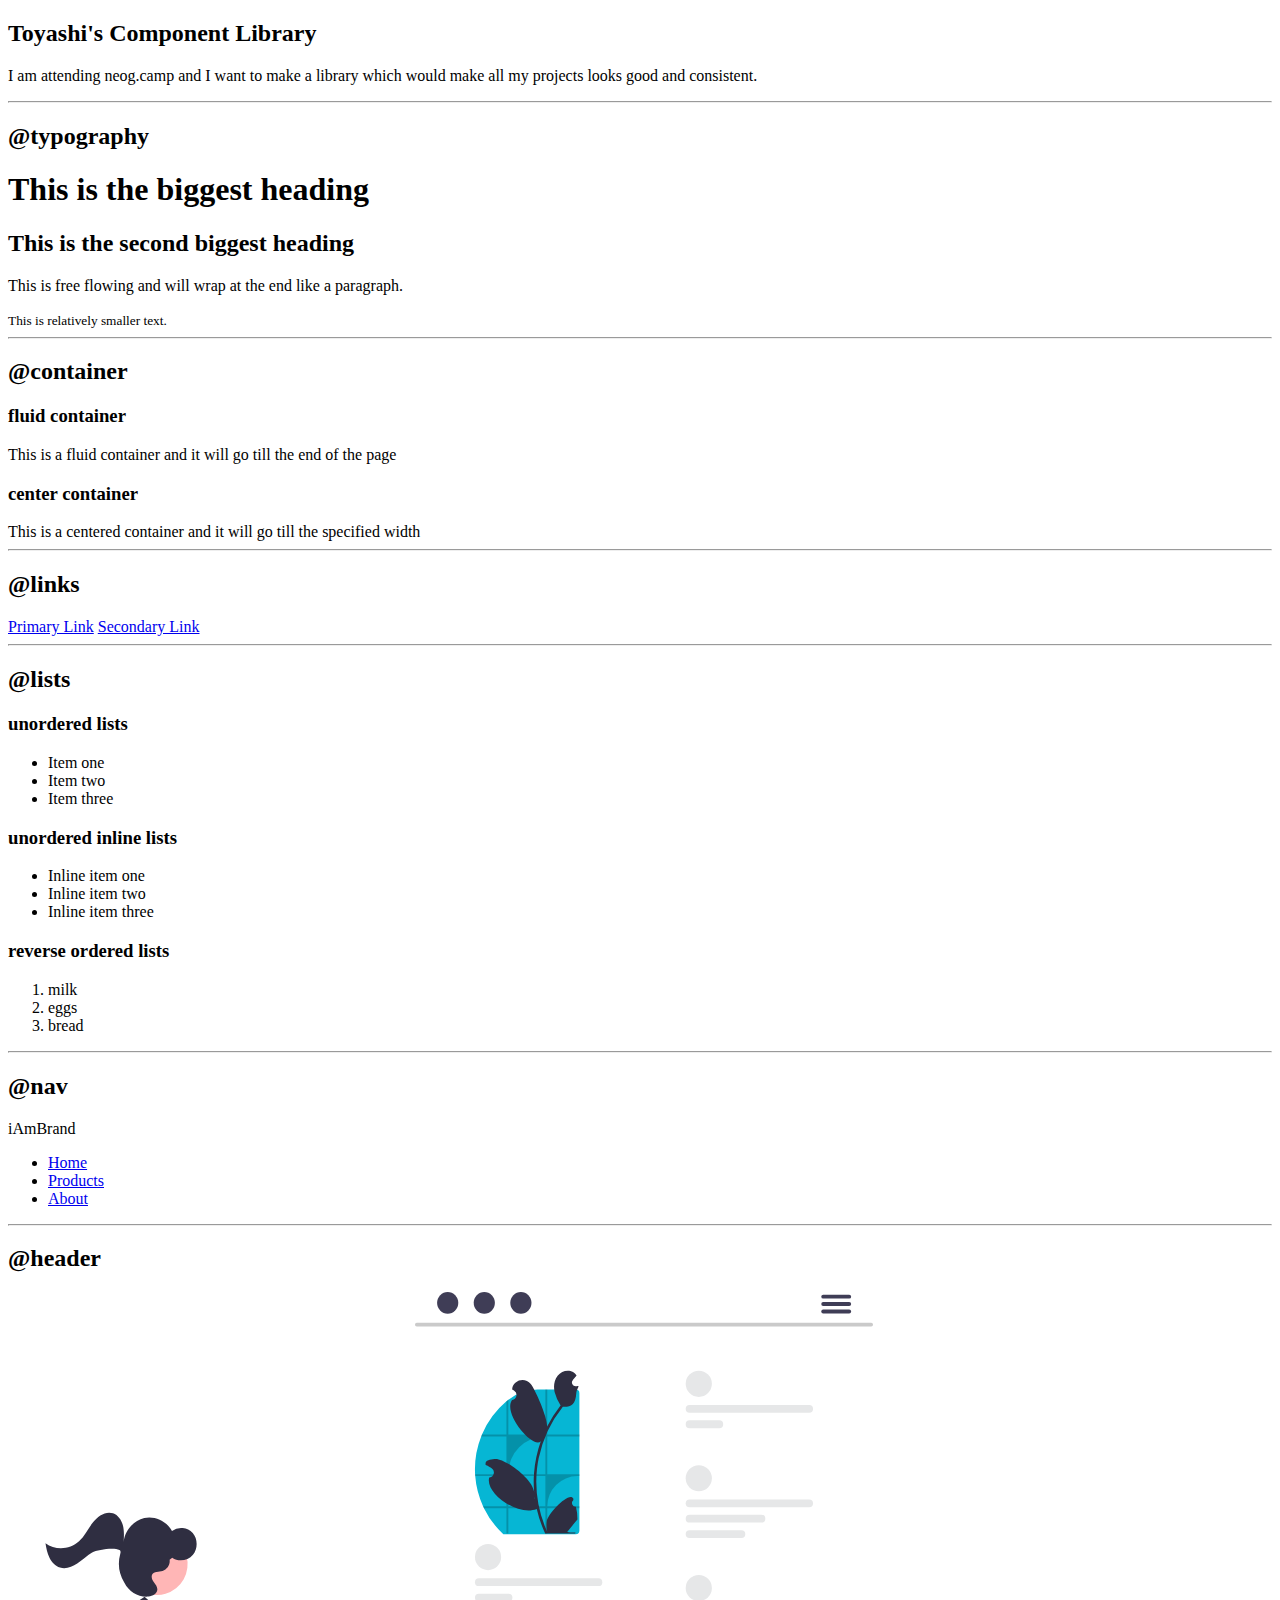
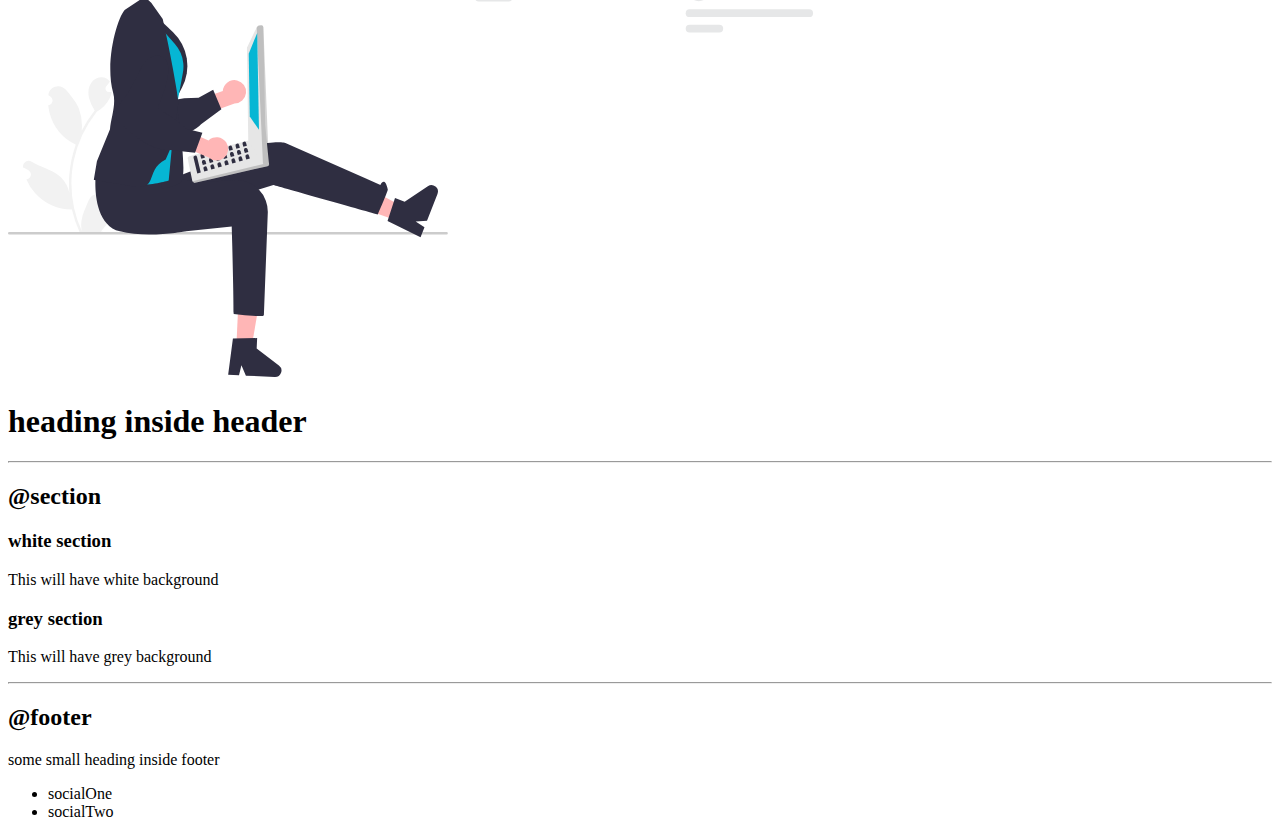
==== index.html @ 80c9424b "font update" ====
<!DOCTYPE html>
<html lang="en">
<head>
    <meta charset="UTF-8">
    <meta name="viewport" content="width=device-width, initial-scale=1.0">
    <title>Component Library</title>

    <link href="styles.css" rel="stylesheet"/>

</head>
<body>
    <h2>Toyashi's Component Library </h2>
    <p>I am attending neog.camp and I want to make a library which would make all my projects looks good and consistent.</p>

    <hr>

    <h2>@typography</h2>
    <h1>This is the biggest heading</h1>
    <h2>This is the second biggest heading</h2>
    <p>This is free flowing and will wrap at the end like a paragraph.</p>
    <small>This is relatively smaller text.</small>

    <hr>

    <h2>@container</h2>
    <h3>fluid container</h3>
    <div>This is a fluid container and it will go till the end of the page</div>
    <h3>center container</h3>
    <div>This is a centered container and it will go till the specified width</div>

    <hr>

    <h2>@links</h2>
    <a href="/">Primary Link</a>
    <a href="/">Secondary Link</a>

    <hr>

    <h2>@lists</h2>

    <h3>unordered lists</h3>
    <ul>
        <li>Item one</li>
        <li>Item two</li>
        <li>Item three</li>
    </ul>

    <h3>unordered inline lists</h3>
    <ul>
        <li>Inline item one</li>
        <li>Inline item two</li>
        <li>Inline item three</li>
    </ul>

    <h3>reverse ordered lists</h3>
    <ol>
        <li>milk</li>
        <li>eggs</li>
        <li>bread</li>
    </ol>

    <hr>

    <h2>@nav</h2>
    <nav>
        <div>iAmBrand</div>
        <ul>
            <li>
                <a href="/">Home</a>
            </li>
            <li>
                <a href="/">Products</a>
            </li>
            <li>
                <a href="/">About</a>
            </li>
        </ul>
    </nav>

    <hr>

    <h2>@header</h2>
    <header>
        <img src="images/hero.svg"/>
        <h1>heading inside header</h1>
    </header>

    <hr>

    <h2>@section</h2>
    <section>
        <h3>white section</h3>
        <p>This will have white background</p>
    </section>
    <section>
        <h3>grey section</h3>
        <p>This will have grey background</p>
    </section>
    
    <hr>

    <h2>@footer</h2>
    <footer>
        <div>some small heading inside footer</div>
        <ul>
            <li>socialOne</li>
            <li>socialTwo</li>
        </ul>

    </footer>
    
</body>
</html>
---- styles.css ----
@import url('https://fonts.googleapis.com/css2?family=Montserrat:ital@0;1&display=swap')
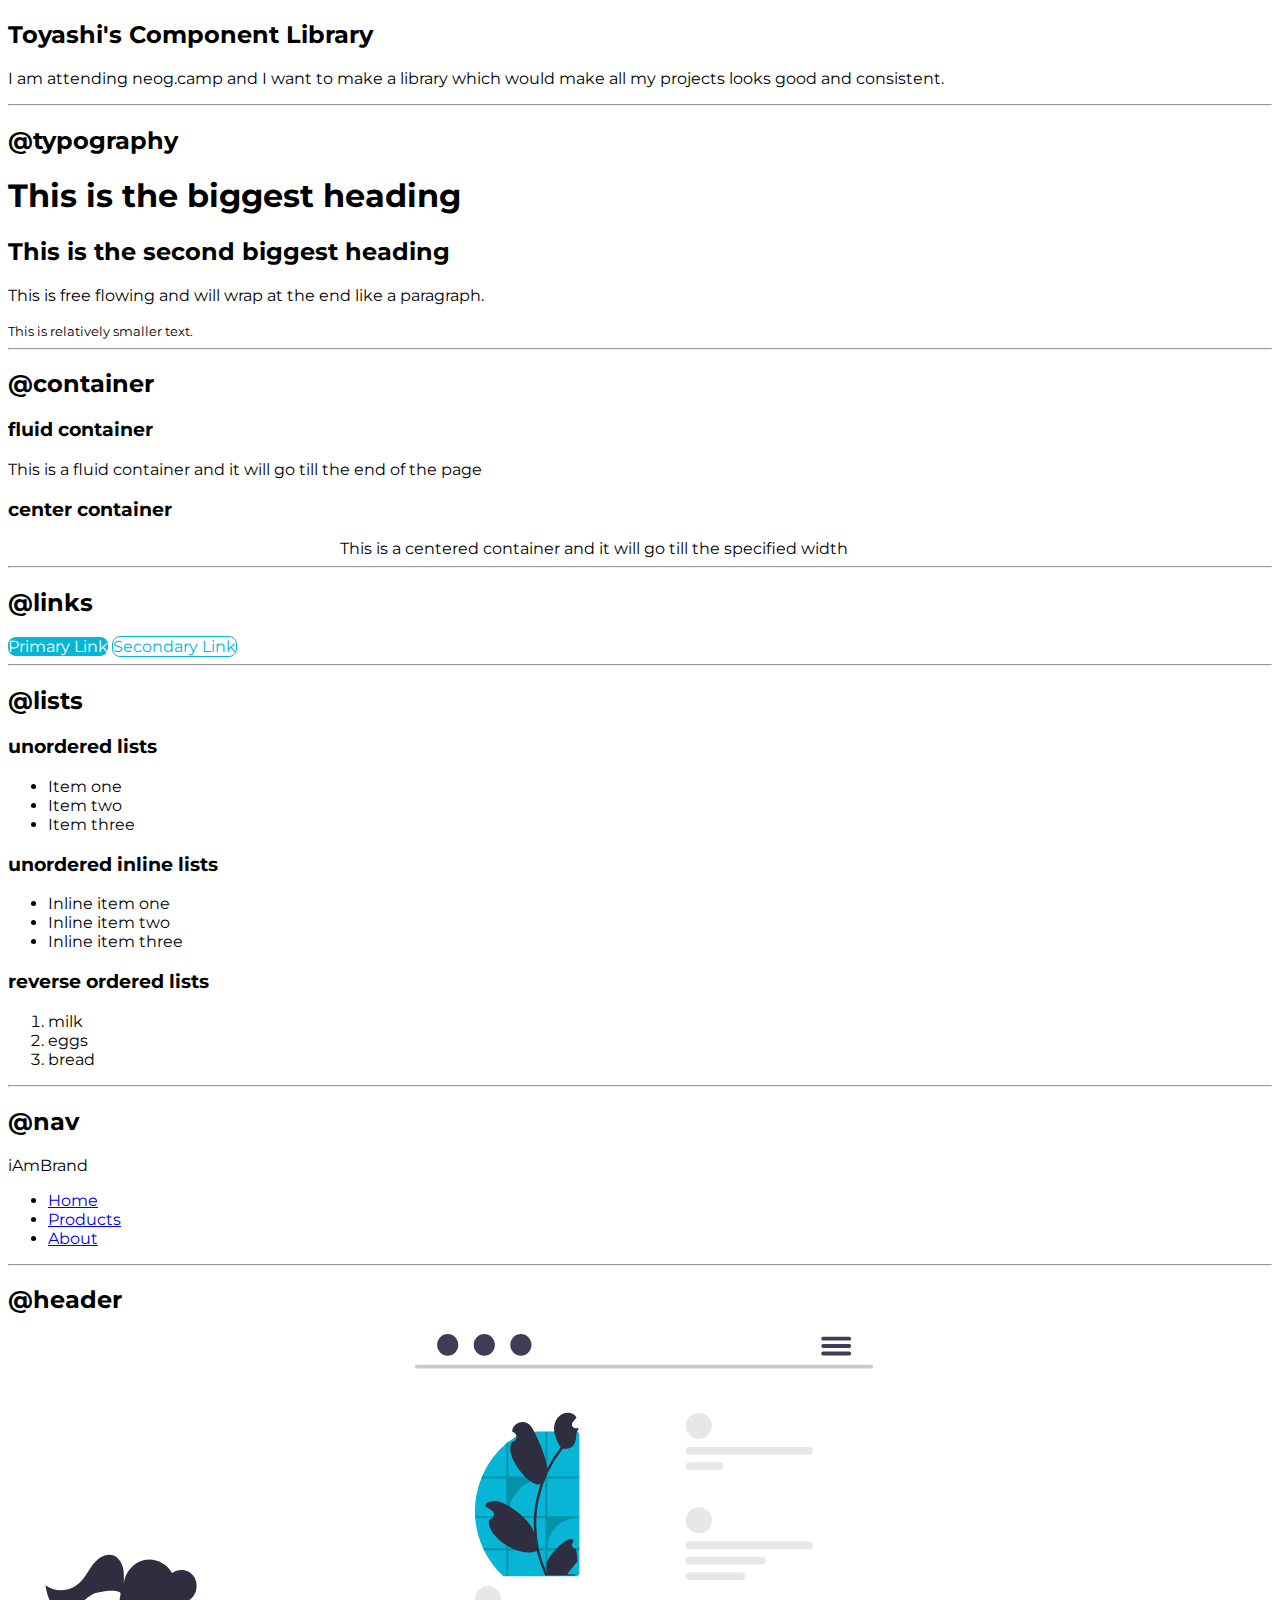
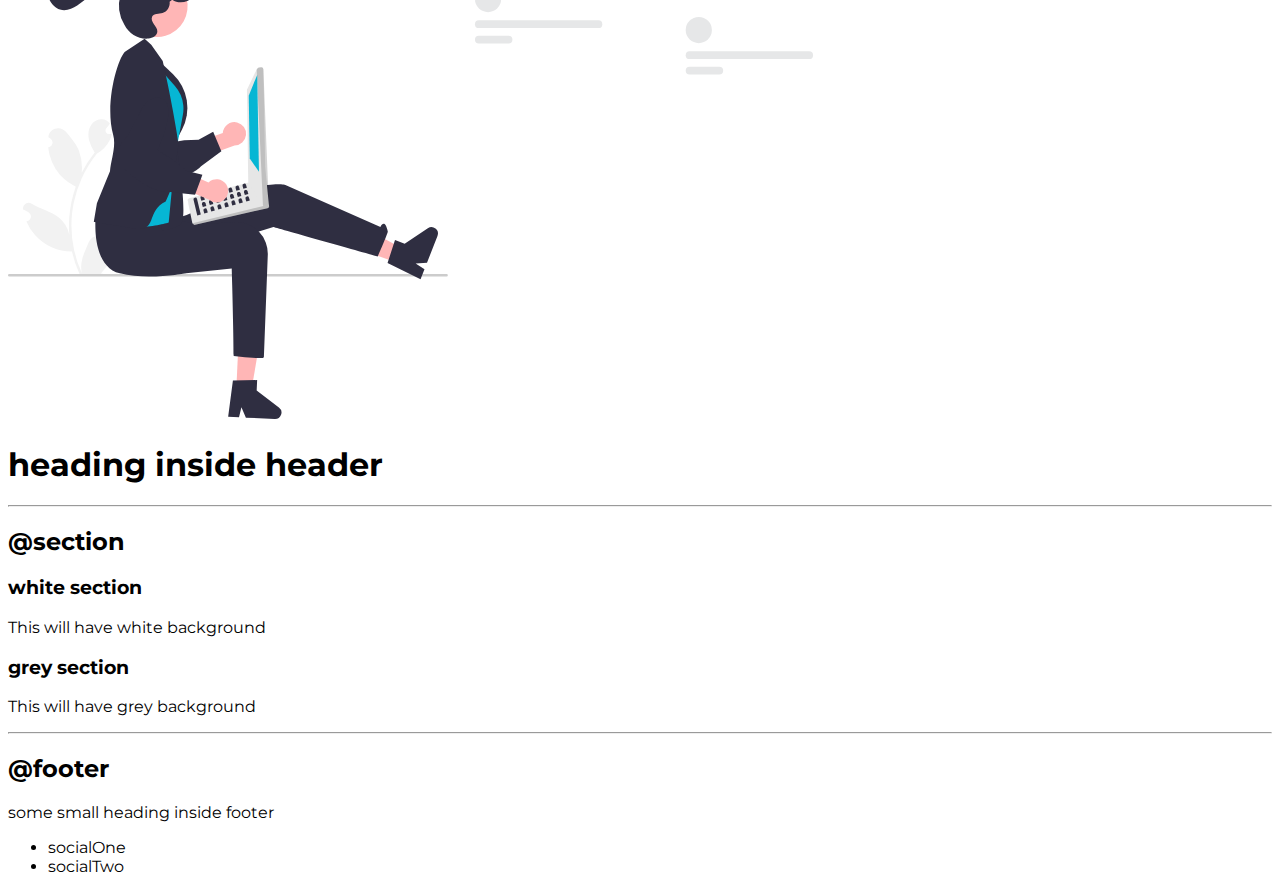
==== commit f47331b5: "links" ====
--- a/index.html
+++ b/index.html
@@ -24,15 +24,15 @@
 
     <h2>@container</h2>
     <h3>fluid container</h3>
-    <div>This is a fluid container and it will go till the end of the page</div>
+    <div class = "container">This is a fluid container and it will go till the end of the page</div>
     <h3>center container</h3>
-    <div>This is a centered container and it will go till the specified width</div>
+    <div class = "container container-center">This is a centered container and it will go till the specified width</div>
 
     <hr>
 
     <h2>@links</h2>
-    <a href="/">Primary Link</a>
-    <a href="/">Secondary Link</a>
+    <a class="link link-primary" href="/">Primary Link</a>
+    <a class="link link-secondary" href="/">Secondary Link</a>
 
     <hr>
 
--- a/styles.css
+++ b/styles.css
@@ -1,2 +1,36 @@
+@import url('https://fonts.googleapis.com/css2?family=Montserrat:wght@400;700&display=swap');
 
-@import url('https://fonts.googleapis.com/css2?family=Montserrat:ital@0;1&display=swap')
+:root {
+    --primary-color : #06b6d4
+}
+body {
+    font-family: 'Montserrat', sans-serif;
+}
+
+/** container **/
+.container {
+    padding : 0rem, 1rem;
+}
+
+.container-center{
+    max-width: 600px;
+    margin: auto;
+}
+
+/** links **/
+
+.link {
+    text-decoration: none;
+    padding: 0.5rem, 1rem;
+}
+
+.link-primary{
+    background-color: var(--primary-color);
+    border-radius: 0.5rem;
+    color: white;
+}
+.link-secondary{
+    color: var(--primary-color);
+    border-radius: 0.5rem;
+    border: 1px solid var(--primary-color);
+}
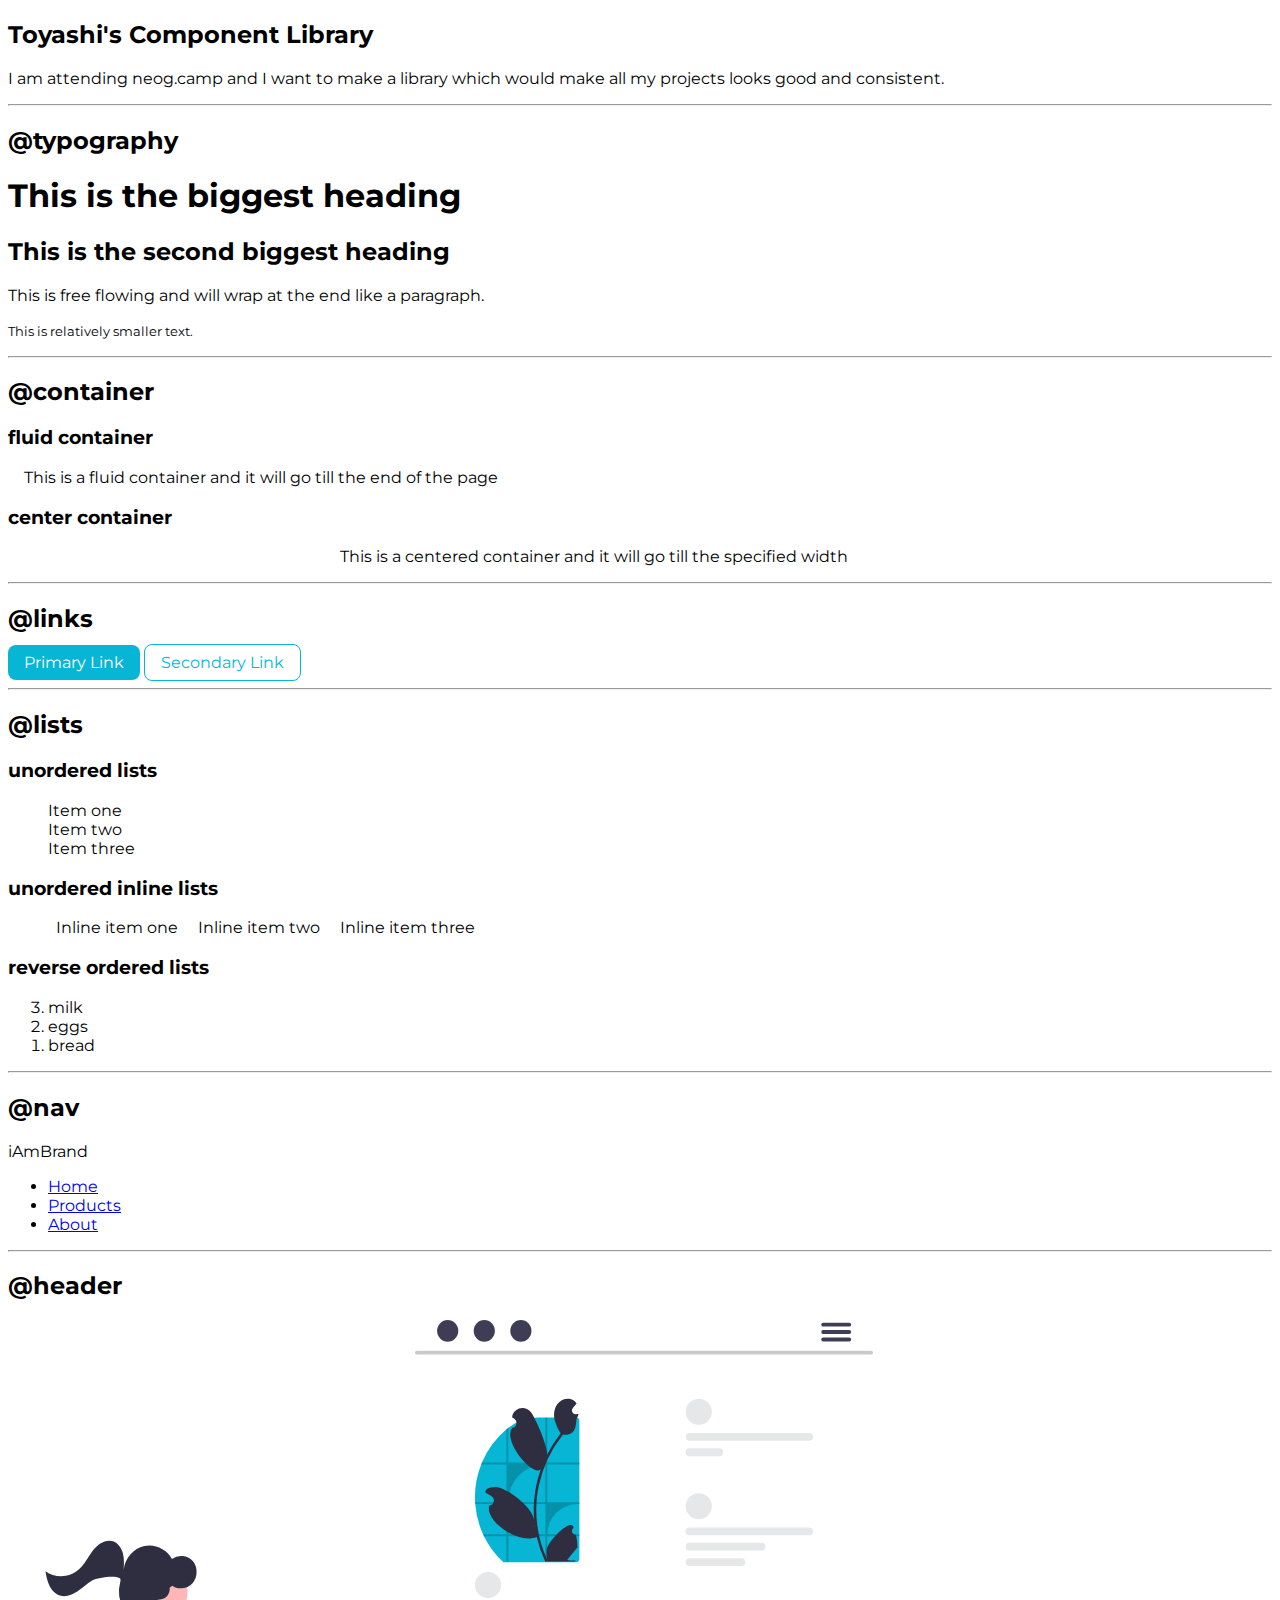
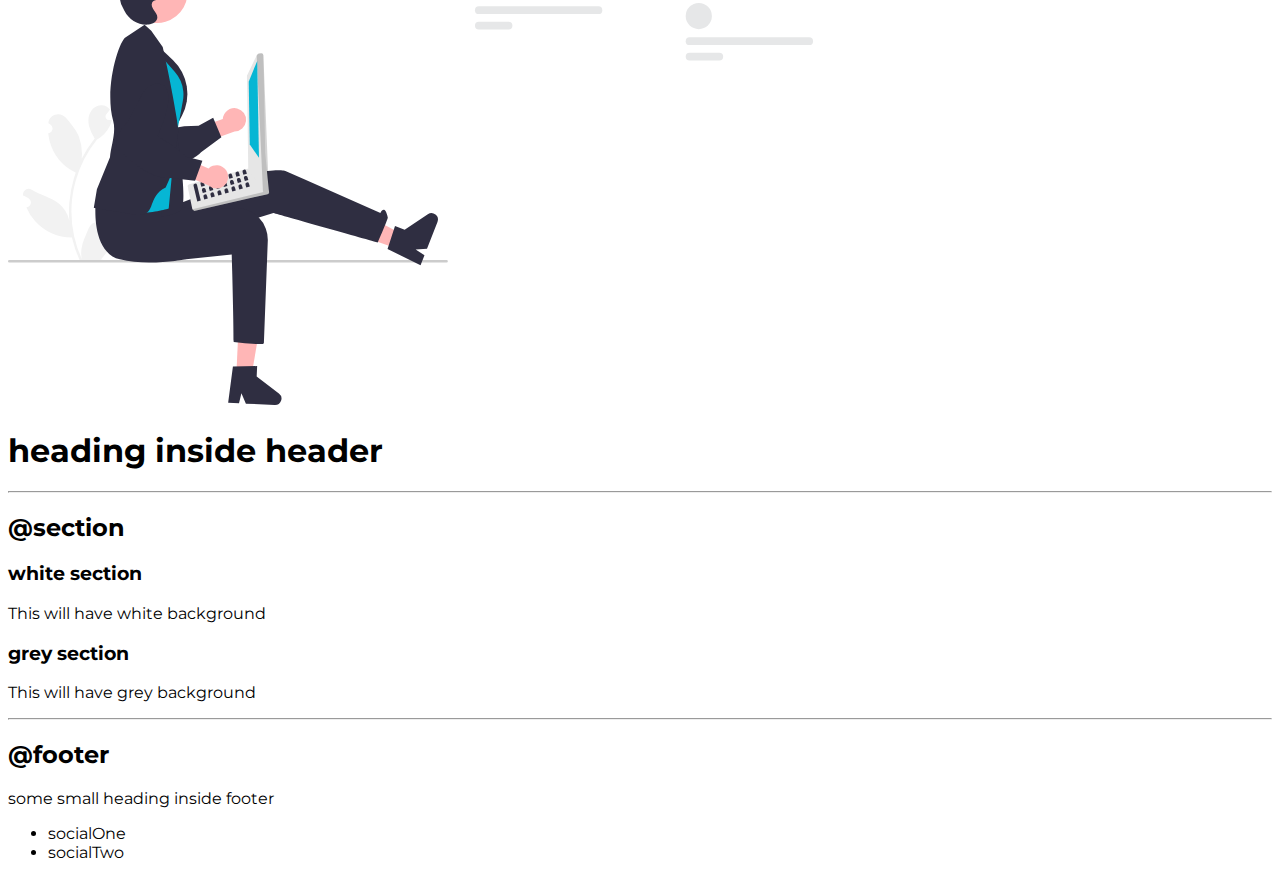
==== commit 36adc60c: "lists" ====
--- a/index.html
+++ b/index.html
@@ -39,21 +39,21 @@
     <h2>@lists</h2>
 
     <h3>unordered lists</h3>
-    <ul>
+    <ul class="list-non-bullet">
         <li>Item one</li>
         <li>Item two</li>
         <li>Item three</li>
     </ul>
 
     <h3>unordered inline lists</h3>
-    <ul>
-        <li>Inline item one</li>
-        <li>Inline item two</li>
-        <li>Inline item three</li>
+    <ul class="list-non-bullet">
+        <li class="list-item-inline">Inline item one</li>
+        <li class="list-item-inline">Inline item two</li>
+        <li class="list-item-inline">Inline item three</li>
     </ul>
 
     <h3>reverse ordered lists</h3>
-    <ol>
+    <ol reversed>
         <li>milk</li>
         <li>eggs</li>
         <li>bread</li>
--- a/styles.css
+++ b/styles.css
@@ -7,9 +7,12 @@
     font-family: 'Montserrat', sans-serif;
 }
 
+hr{
+    margin: 1rem 0rem;
+}
 /** container **/
 .container {
-    padding : 0rem, 1rem;
+    padding : 0rem 1rem;
 }
 
 .container-center{
@@ -21,7 +24,7 @@
 
 .link {
     text-decoration: none;
-    padding: 0.5rem, 1rem;
+    padding: 0.5rem 1rem;
 }
 
 .link-primary{
@@ -34,3 +37,14 @@
     border-radius: 0.5rem;
     border: 1px solid var(--primary-color);
 }
+
+/** lists **/
+
+.list-non-bullet{
+    list-style: none;
+}
+
+.list-item-inline{
+    display: inline;
+    padding: 0rem 0.5rem;
+}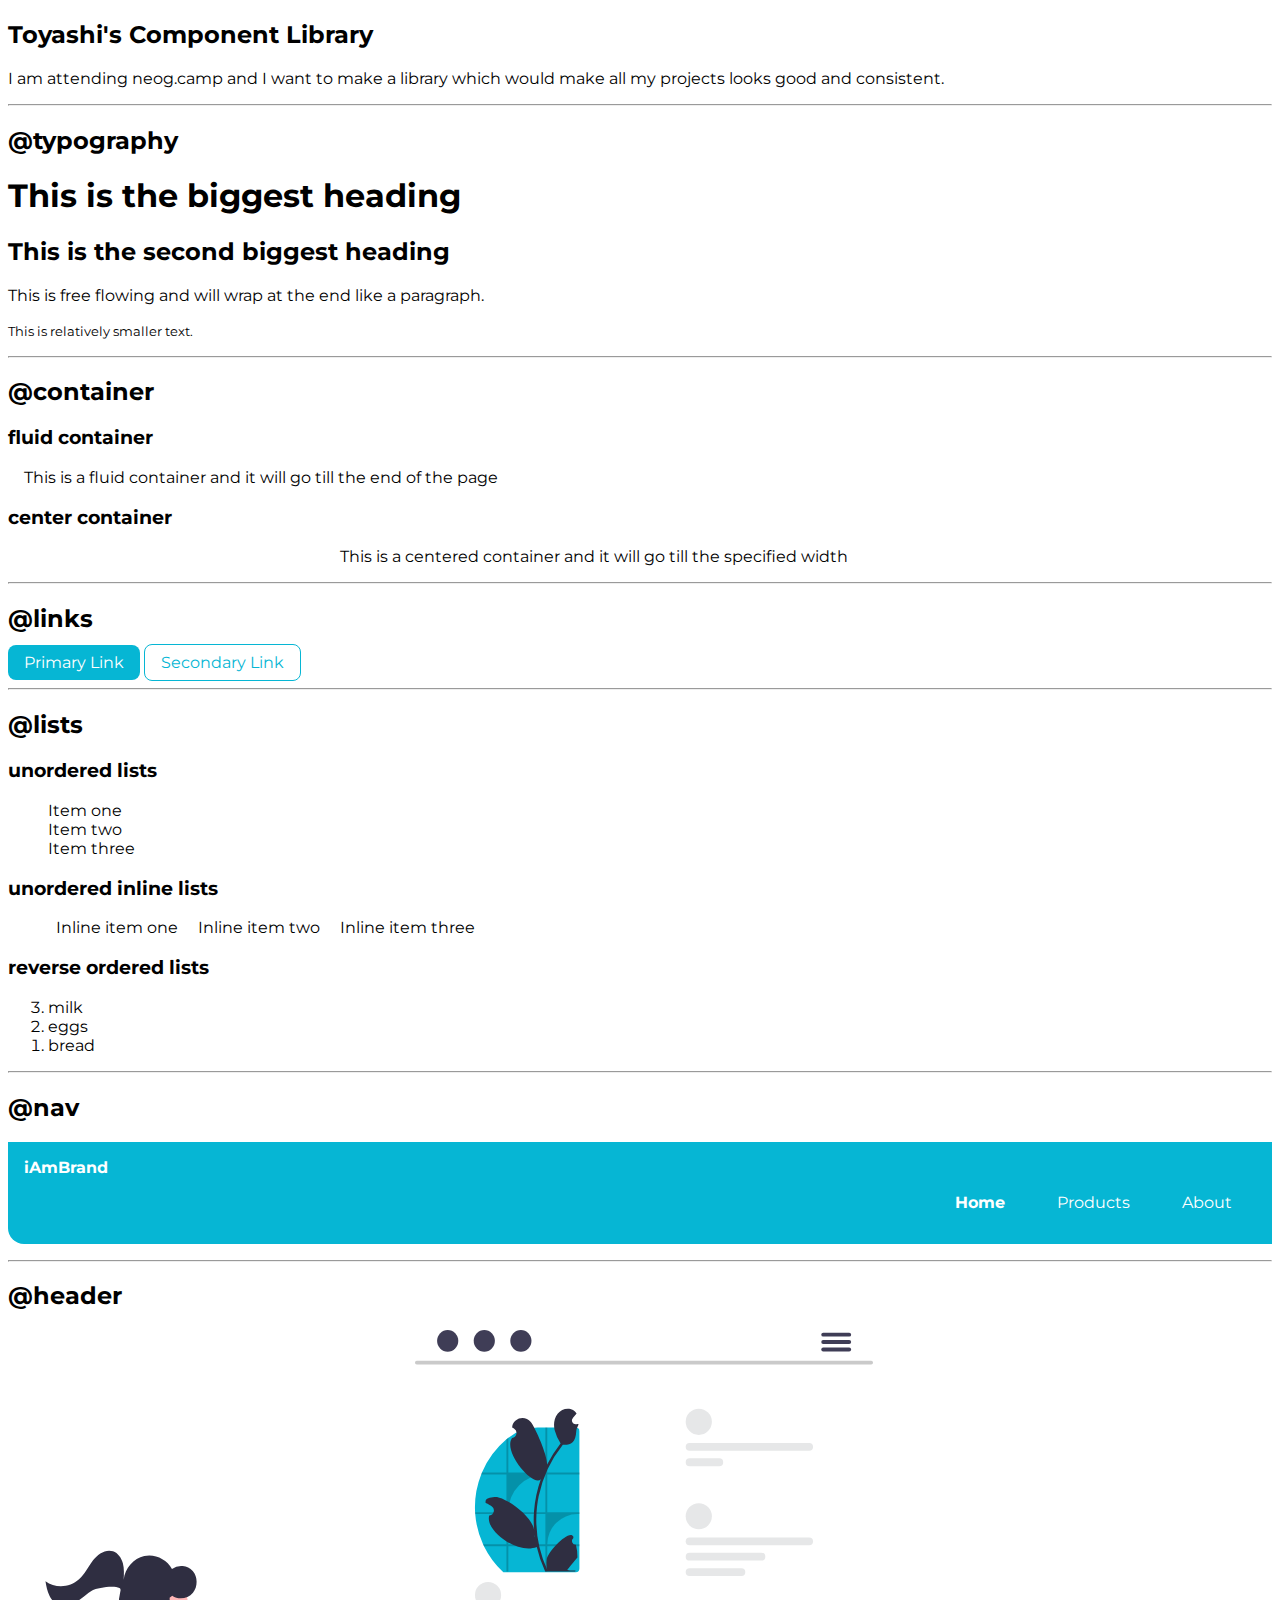
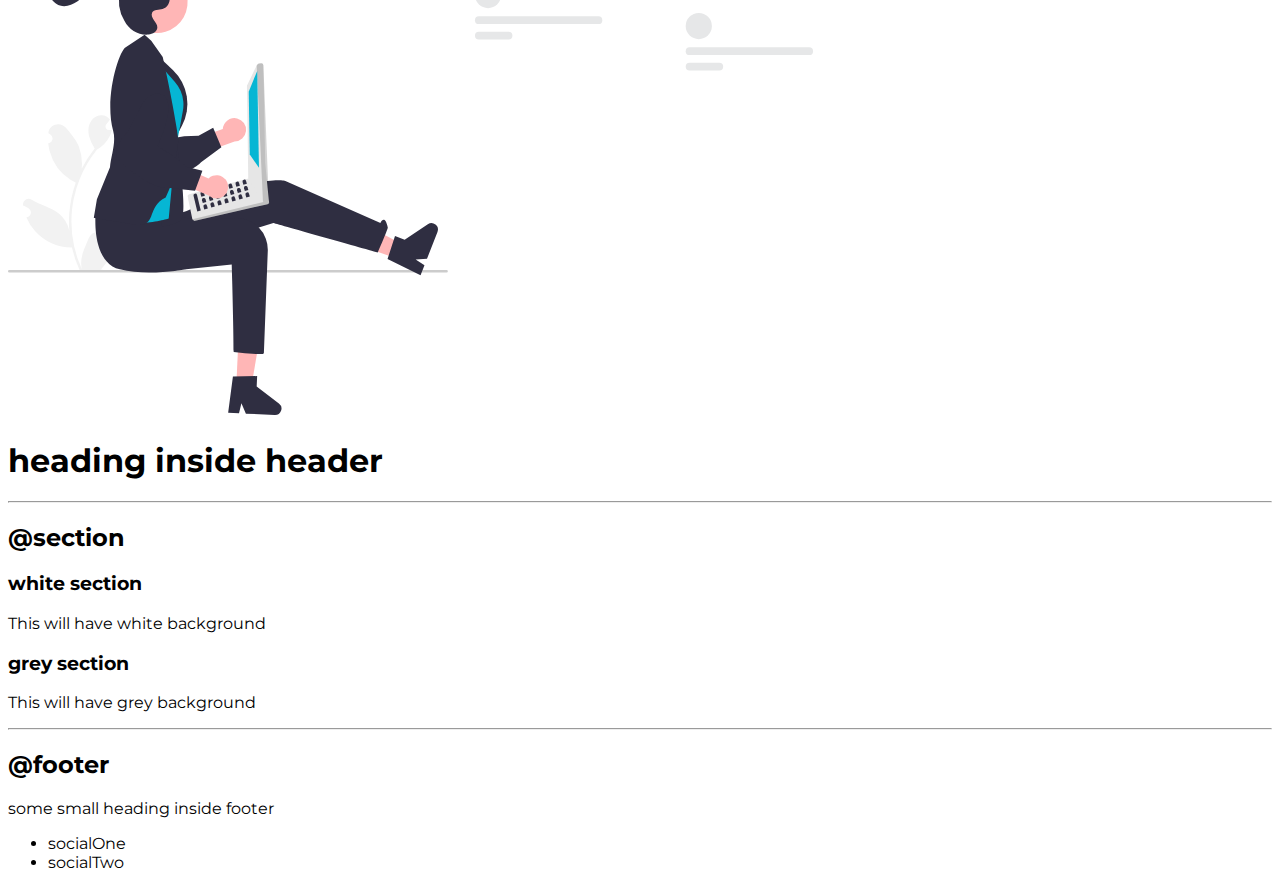
==== commit c4f1dccc: "navigation" ====
--- a/index.html
+++ b/index.html
@@ -62,17 +62,17 @@
     <hr>
 
     <h2>@nav</h2>
-    <nav>
-        <div>iAmBrand</div>
-        <ul>
-            <li>
-                <a href="/">Home</a>
+    <nav class="navigation">
+        <div class="nav-brand">iAmBrand</div>
+        <ul class="list-non-bullet nav-pills">
+            <li class="list-item-inline">
+                <a class="link link-active" href="/">Home</a>
             </li>
-            <li>
-                <a href="/">Products</a>
+            <li class="list-item-inline">
+                <a class="link" href="/">Products</a>
             </li>
-            <li>
-                <a href="/">About</a>
+            <li class="list-item-inline">
+                <a class="link" href="/">About</a>
             </li>
         </ul>
     </nav>
--- a/styles.css
+++ b/styles.css
@@ -47,4 +47,29 @@
 .list-item-inline{
     display: inline;
     padding: 0rem 0.5rem;
+}
+
+/** navigation **/
+
+.navigation{
+    background-color: var(--primary-color);
+    color: white;
+    padding: 1rem;
+    border-bottom-left-radius: 1rem;
+}
+
+.navigation .nav-brand{
+    font-weight: bold;
+}
+
+.navigation .nav-pills{
+    text-align: right;
+}
+
+.navigation .link{
+    color: white;
+}
+
+.navigation .link-active{
+    font-weight: bold;
 }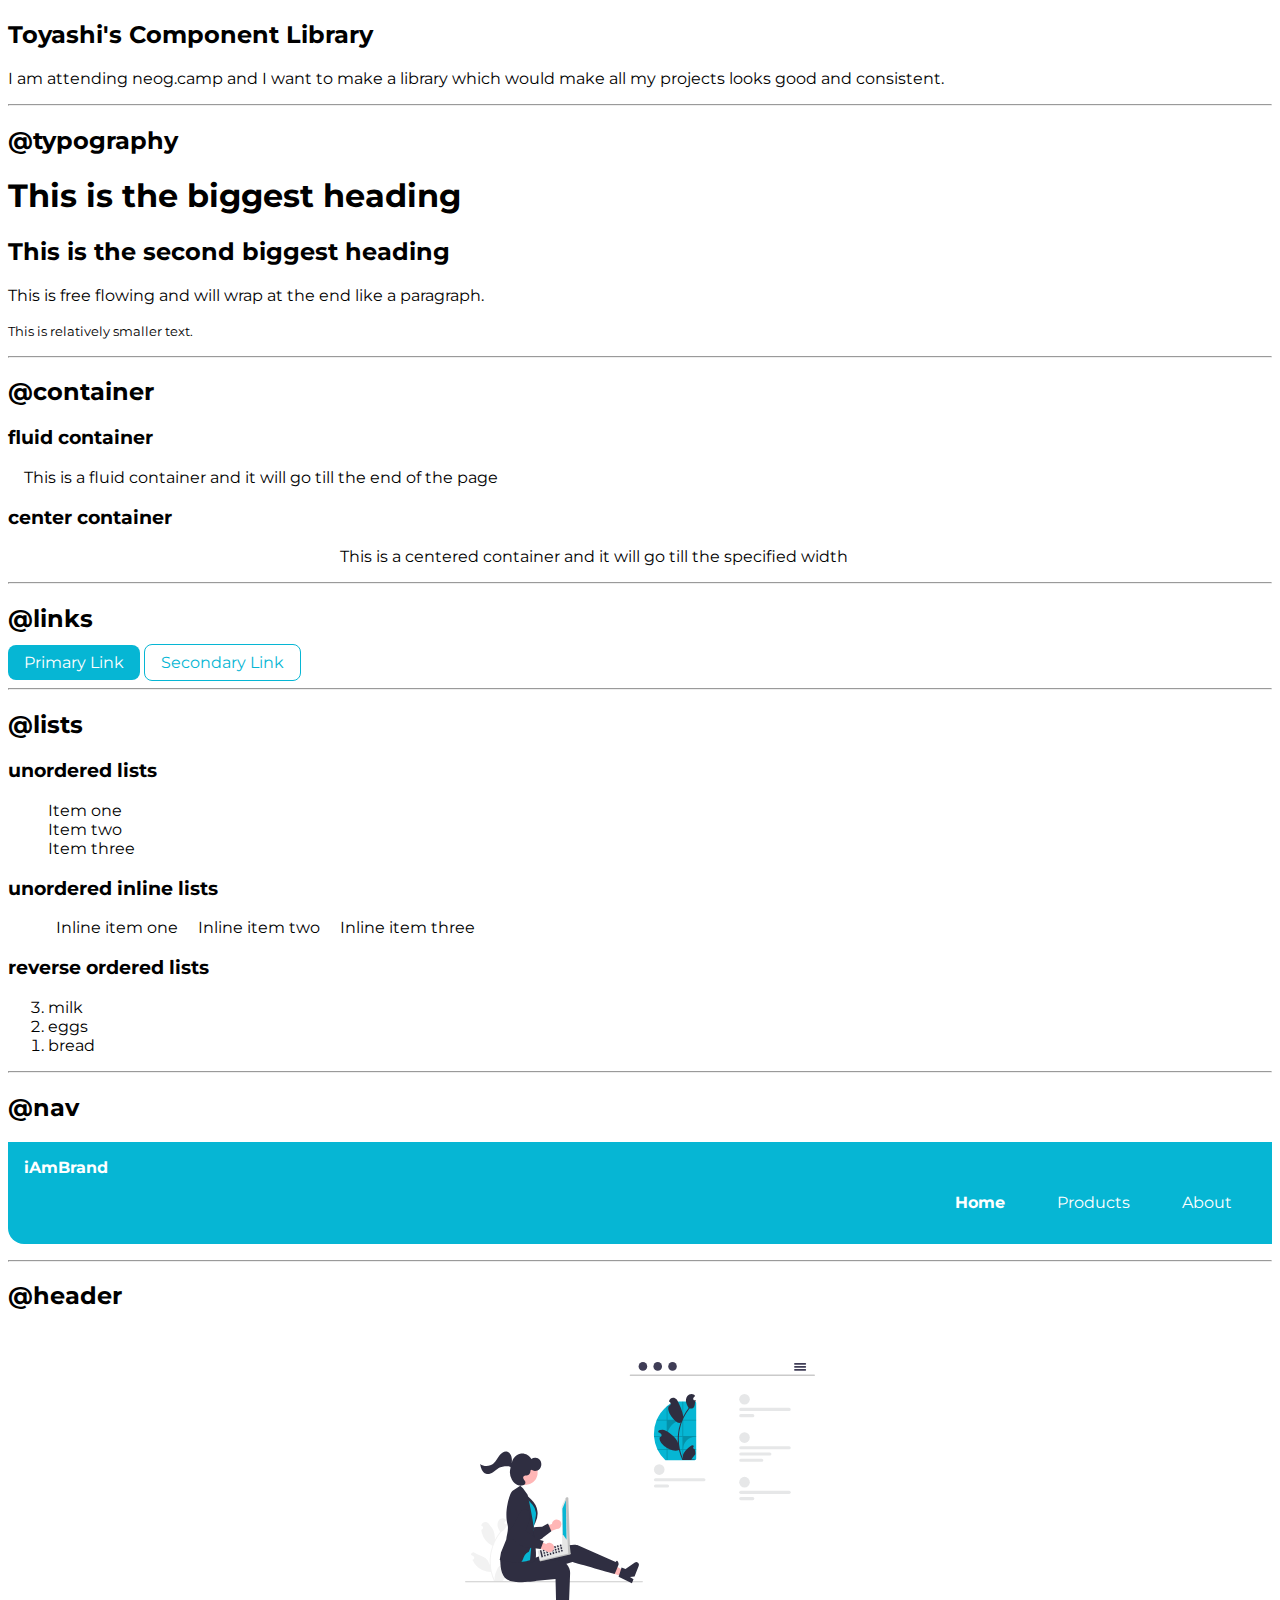
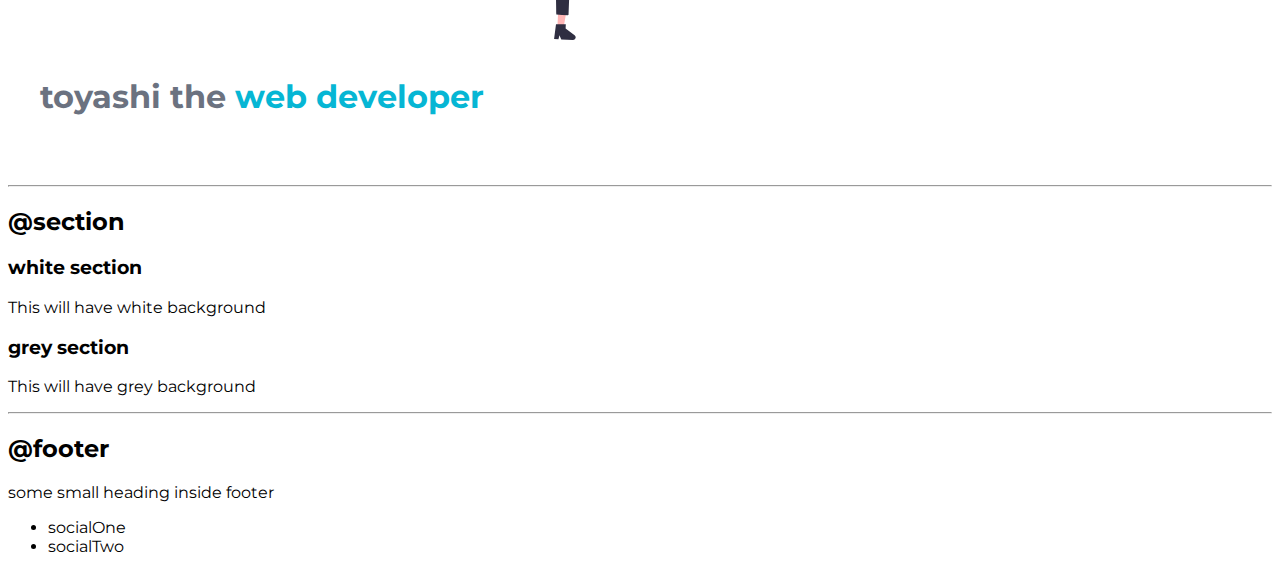
==== commit 2e36e9d6: "header" ====
--- a/index.html
+++ b/index.html
@@ -80,9 +80,9 @@
     <hr>
 
     <h2>@header</h2>
-    <header>
-        <img src="images/hero.svg"/>
-        <h1>heading inside header</h1>
+    <header class="hero">
+        <img class="hero-img" src="images/hero.svg"/>
+        <h1 class="hero-heading">toyashi the <span class="heading-inverted">web developer</span></h1>
     </header>
 
     <hr>
--- a/styles.css
+++ b/styles.css
@@ -1,7 +1,8 @@
 @import url('https://fonts.googleapis.com/css2?family=Montserrat:wght@400;700&display=swap');
 
 :root {
-    --primary-color : #06b6d4
+    --primary-color : #06b6d4;
+    --dark-gray: #6b7280;
 }
 body {
     font-family: 'Montserrat', sans-serif;
@@ -72,4 +73,25 @@
 
 .navigation .link-active{
     font-weight: bold;
+}
+
+/** header **/
+
+.hero{
+    padding: 2rem;
+}
+
+.hero .hero-img{
+    max-width: 350px;
+    display: block;
+    margin: auto;
+}
+
+.hero .hero-heading{
+    padding-top: 1rem;
+    color: var(--dark-gray);
+}
+
+.hero .hero-heading .heading-inverted{
+    color: var(--primary-color);
 }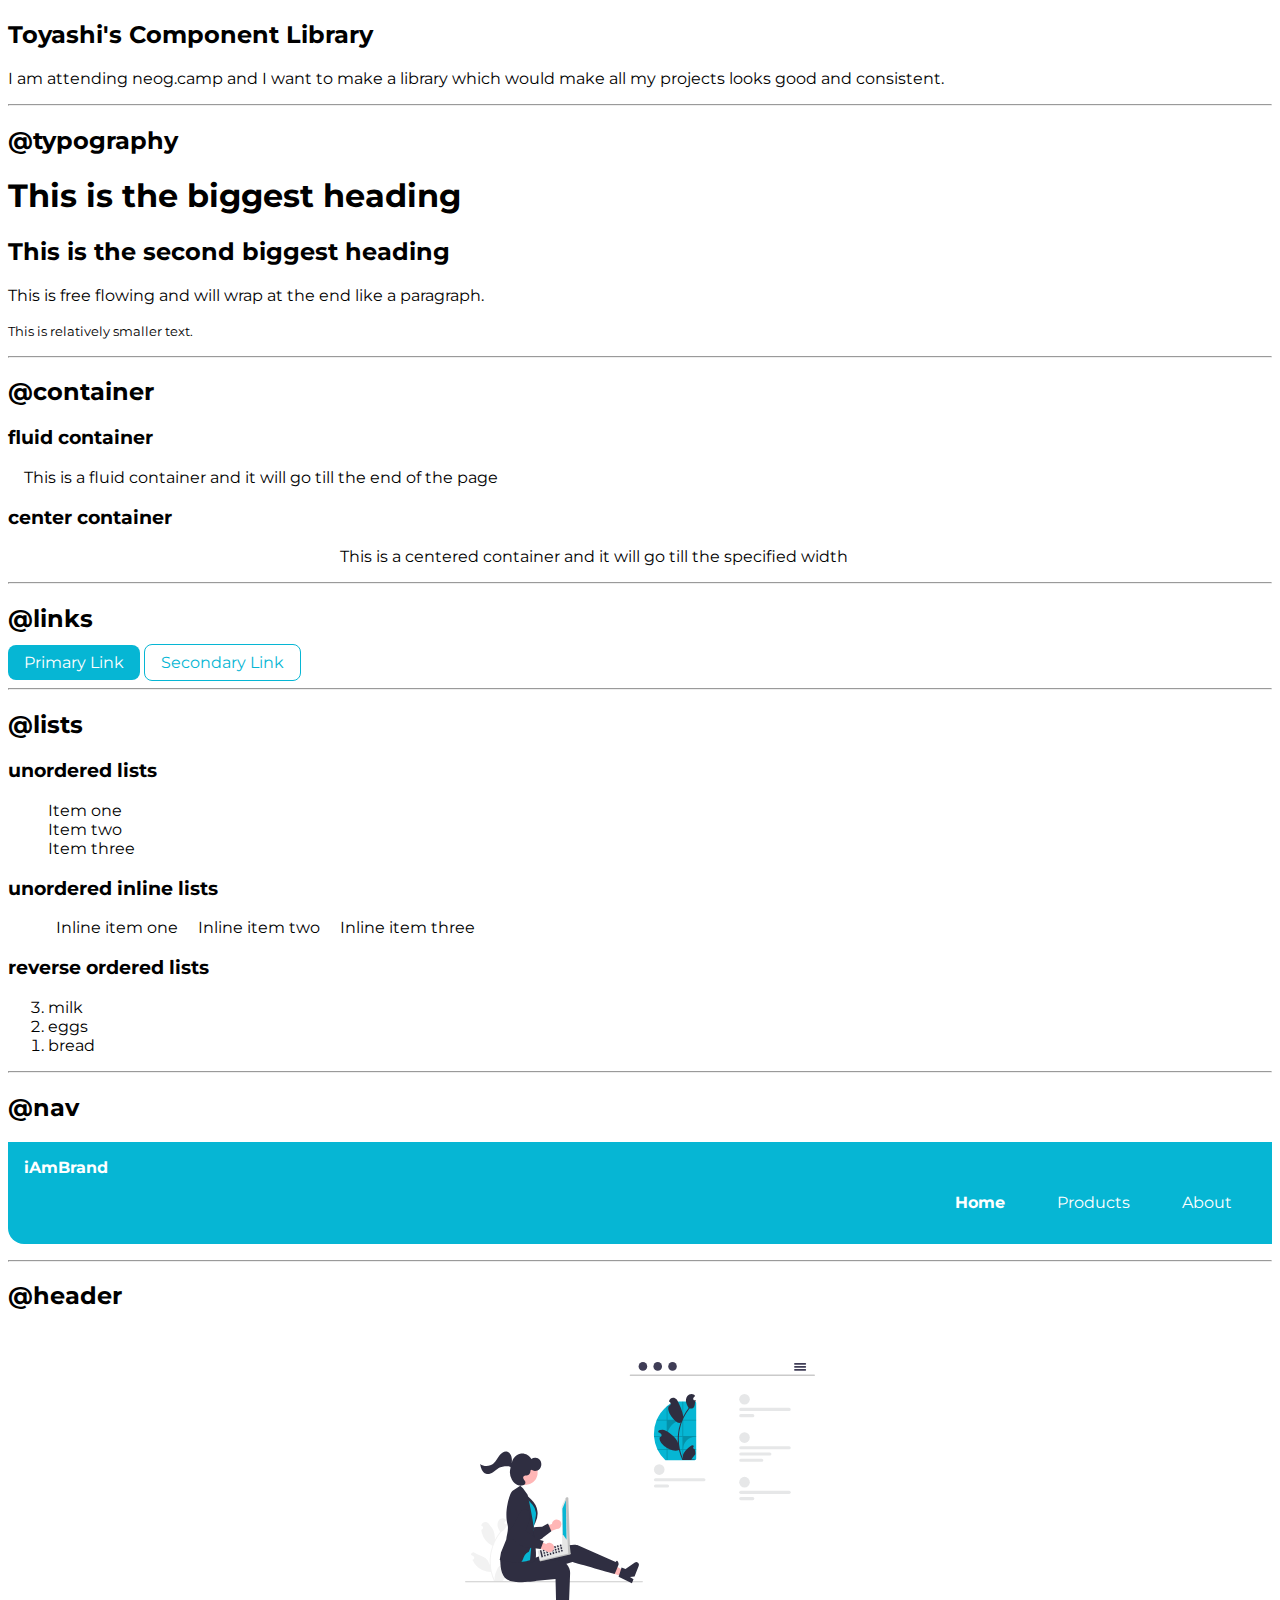
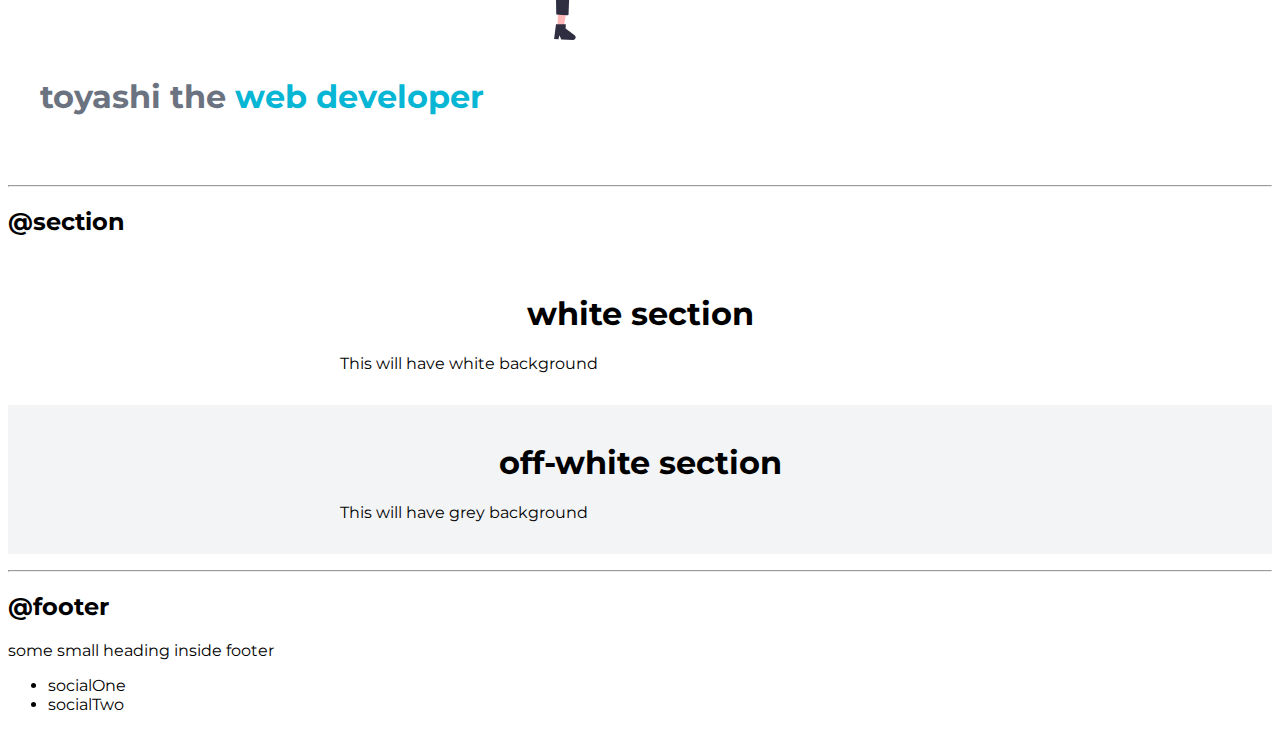
==== commit a057739b: "section" ====
--- a/index.html
+++ b/index.html
@@ -88,13 +88,18 @@
     <hr>
 
     <h2>@section</h2>
-    <section>
-        <h3>white section</h3>
-        <p>This will have white background</p>
+    <section class="section">
+        <div class="container container-center">
+            <h1>white section</h3>
+                <p>This will have white background</p>
+        </div>
     </section>
-    <section>
-        <h3>grey section</h3>
-        <p>This will have grey background</p>
+
+    <section class="section ow">
+        <div class="container container-center">
+            <h1>off-white section</h3>
+                <p>This will have grey background</p>
+        </div>
     </section>
     
     <hr>
--- a/styles.css
+++ b/styles.css
@@ -2,6 +2,7 @@
 
 :root {
     --primary-color : #06b6d4;
+    --off-white: #f3f4f6;
     --dark-gray: #6b7280;
 }
 body {
@@ -94,4 +95,18 @@
 
 .hero .hero-heading .heading-inverted{
     color: var(--primary-color);
+}
+
+/** sections **/
+
+.section{
+    padding: 1rem;
+}
+
+.section h1{
+    text-align: center;
+}
+
+.ow{
+    background-color: var(--off-white);
 }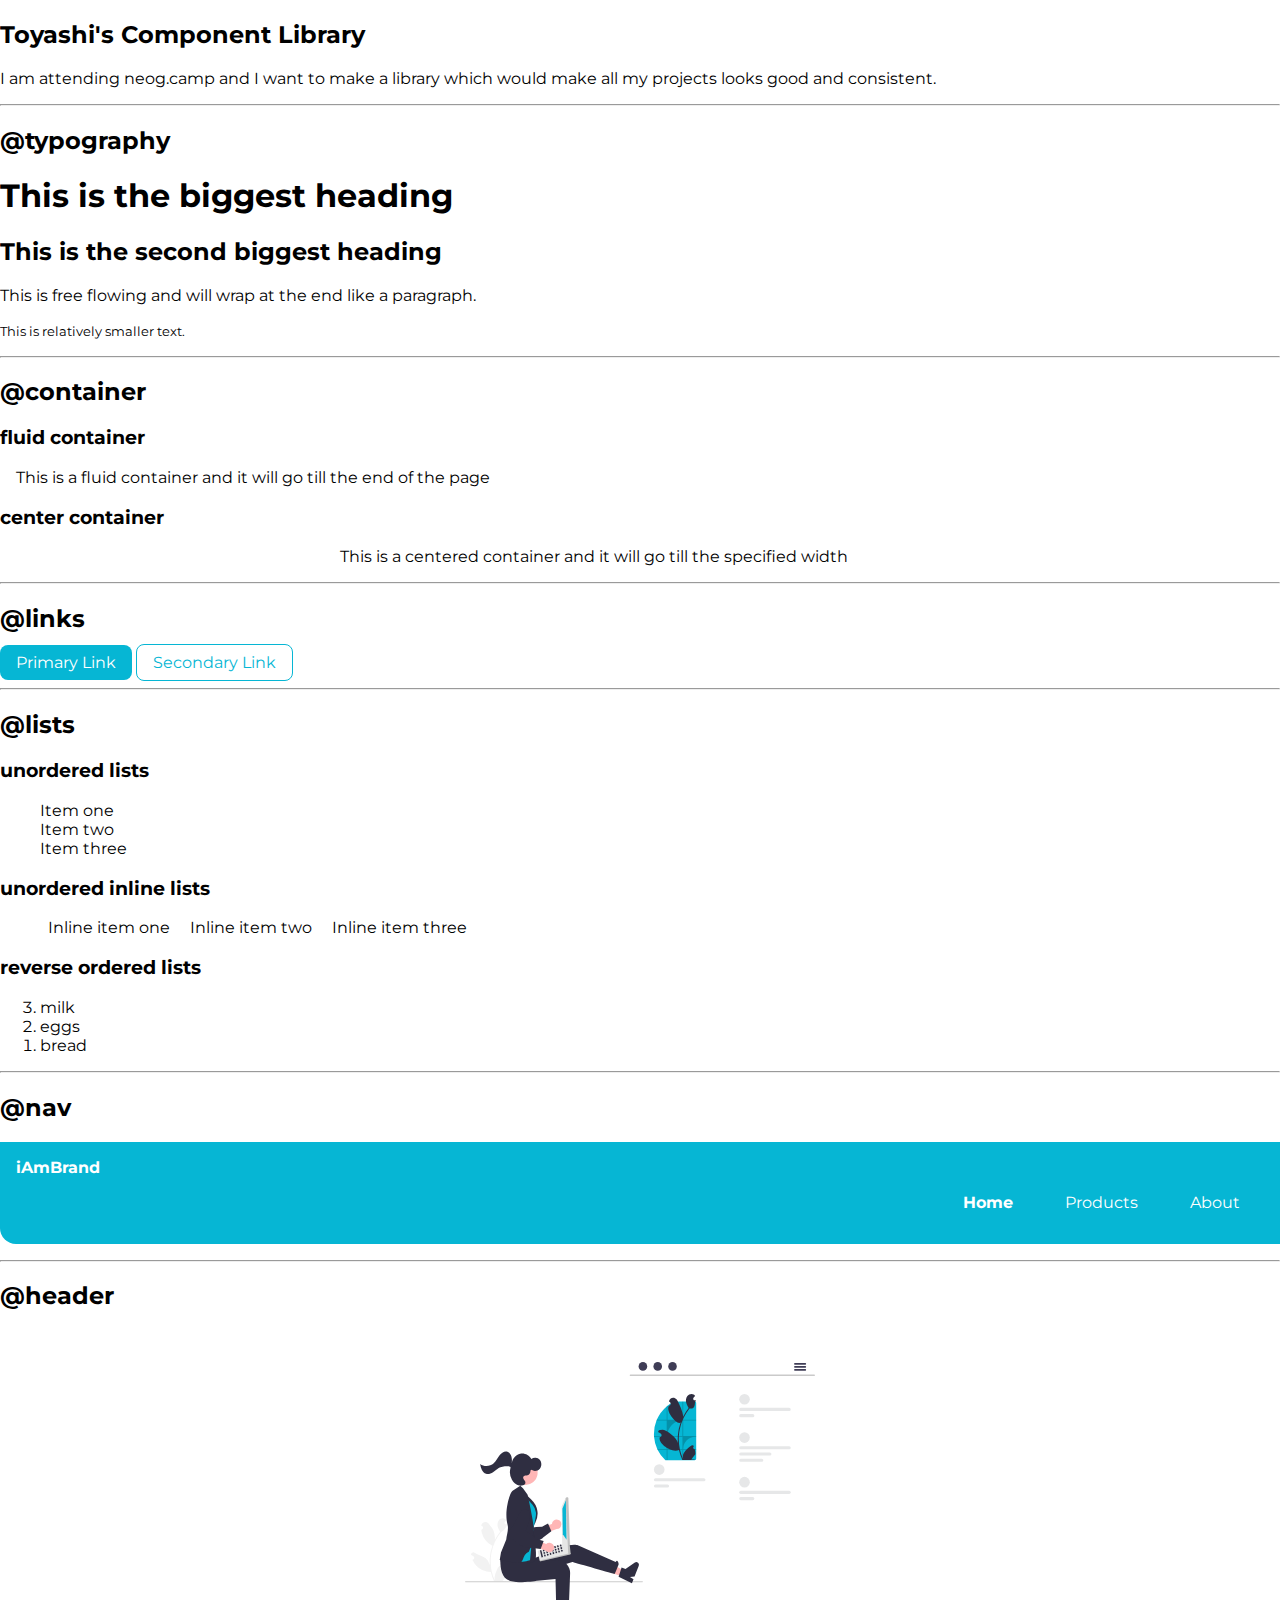
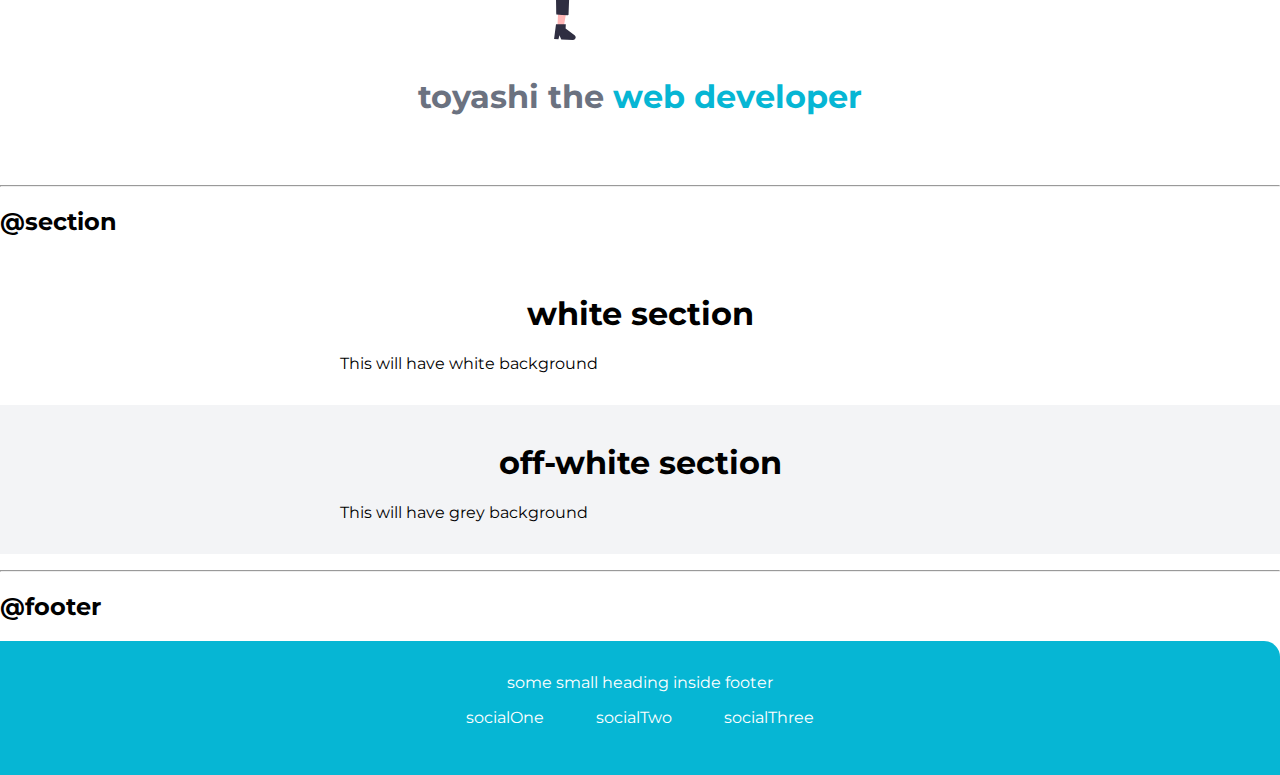
==== commit 6c39efff: "footer" ====
--- a/index.html
+++ b/index.html
@@ -24,9 +24,9 @@
 
     <h2>@container</h2>
     <h3>fluid container</h3>
-    <div class = "container">This is a fluid container and it will go till the end of the page</div>
+    <div class="container">This is a fluid container and it will go till the end of the page</div>
     <h3>center container</h3>
-    <div class = "container container-center">This is a centered container and it will go till the specified width</div>
+    <div class="container container-center">This is a centered container and it will go till the specified width</div>
 
     <hr>
 
@@ -105,11 +105,19 @@
     <hr>
 
     <h2>@footer</h2>
-    <footer>
-        <div>some small heading inside footer</div>
-        <ul>
-            <li>socialOne</li>
-            <li>socialTwo</li>
+    <footer class="footer">
+        <div class="footer-header">some small heading inside footer</div>
+        <ul class="social-links list-non-bullet">
+            <li class="list-item-inline">
+                <a class="link" href="/">socialOne</a>
+            </li>
+            <li class="list-item-inline">
+                <a class="link" href="/">socialTwo</a>
+            </li>
+            <li class="list-item-inline">
+                <a class="link" href="/">socialThree</a>
+            </li>
+            
         </ul>
 
     </footer>
--- a/styles.css
+++ b/styles.css
@@ -7,6 +7,7 @@
 }
 body {
     font-family: 'Montserrat', sans-serif;
+    margin: 0px;
 }
 
 hr{
@@ -89,6 +90,7 @@
 }
 
 .hero .hero-heading{
+    text-align: center;
     padding-top: 1rem;
     color: var(--dark-gray);
 }
@@ -109,4 +111,22 @@
 
 .ow{
     background-color: var(--off-white);
+}
+
+/** footer **/
+
+.footer{
+    background-color: var(--primary-color);
+    padding: 2rem 1rem;
+    text-align: center;
+    color: white;
+    border-top-right-radius: 1rem;
+}
+
+.footer .link{
+    color: white;
+}
+
+.footer ul{
+    padding-inline-start: 0px;
 }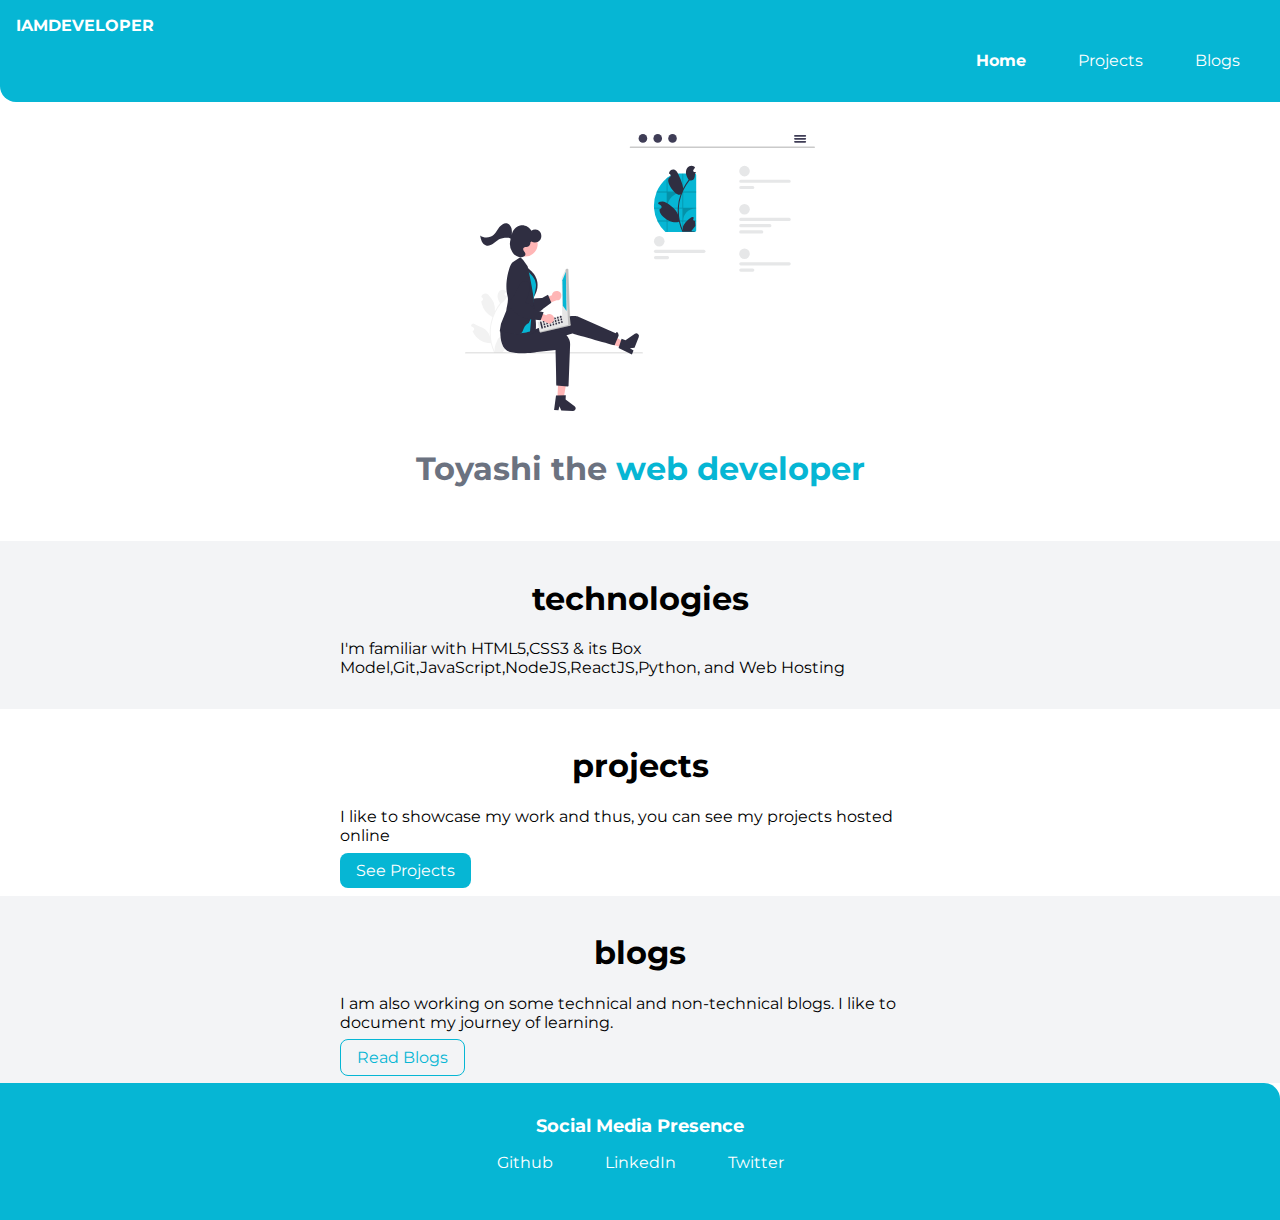
==== commit da2f8d7a: "minor changes" ====
--- a/index.html
+++ b/index.html
@@ -3,124 +3,71 @@
 <head>
     <meta charset="UTF-8">
     <meta name="viewport" content="width=device-width, initial-scale=1.0">
-    <title>Component Library</title>
-
-    <link href="styles.css" rel="stylesheet"/>
+    <title>home | Toyashi</title>
+    <link href="styles.css" rel="stylesheet" />
 
 </head>
 <body>
-    <h2>Toyashi's Component Library </h2>
-    <p>I am attending neog.camp and I want to make a library which would make all my projects looks good and consistent.</p>
 
-    <hr>
-
-    <h2>@typography</h2>
-    <h1>This is the biggest heading</h1>
-    <h2>This is the second biggest heading</h2>
-    <p>This is free flowing and will wrap at the end like a paragraph.</p>
-    <small>This is relatively smaller text.</small>
-
-    <hr>
-
-    <h2>@container</h2>
-    <h3>fluid container</h3>
-    <div class="container">This is a fluid container and it will go till the end of the page</div>
-    <h3>center container</h3>
-    <div class="container container-center">This is a centered container and it will go till the specified width</div>
-
-    <hr>
-
-    <h2>@links</h2>
-    <a class="link link-primary" href="/">Primary Link</a>
-    <a class="link link-secondary" href="/">Secondary Link</a>
-
-    <hr>
-
-    <h2>@lists</h2>
-
-    <h3>unordered lists</h3>
-    <ul class="list-non-bullet">
-        <li>Item one</li>
-        <li>Item two</li>
-        <li>Item three</li>
-    </ul>
-
-    <h3>unordered inline lists</h3>
-    <ul class="list-non-bullet">
-        <li class="list-item-inline">Inline item one</li>
-        <li class="list-item-inline">Inline item two</li>
-        <li class="list-item-inline">Inline item three</li>
-    </ul>
-
-    <h3>reverse ordered lists</h3>
-    <ol reversed>
-        <li>milk</li>
-        <li>eggs</li>
-        <li>bread</li>
-    </ol>
-
-    <hr>
-
-    <h2>@nav</h2>
     <nav class="navigation">
-        <div class="nav-brand">iAmBrand</div>
+        <div class="nav-brand">IAMDEVELOPER</div>
         <ul class="list-non-bullet nav-pills">
             <li class="list-item-inline">
                 <a class="link link-active" href="/">Home</a>
             </li>
             <li class="list-item-inline">
-                <a class="link" href="/">Products</a>
+                <a class="link" href="/Projects.html">Projects</a>
             </li>
             <li class="list-item-inline">
-                <a class="link" href="/">About</a>
+                <a class="link" href="/Blogs.html">Blogs</a>
             </li>
         </ul>
     </nav>
 
-    <hr>
-
-    <h2>@header</h2>
     <header class="hero">
-        <img class="hero-img" src="images/hero.svg"/>
-        <h1 class="hero-heading">toyashi the <span class="heading-inverted">web developer</span></h1>
+        <img class="hero-img" src="/images/hero.svg"/>
+        <h1 class="hero-heading">Toyashi the <span class="heading-inverted">web developer</span></h1>
     </header>
 
-    <hr>
+    <section class="section ow">
+        <div class="container container-center">
+            <h1>technologies</h1>
+                <p>I'm familiar with HTML5,CSS3 & its Box Model,Git,JavaScript,NodeJS,ReactJS,Python, and Web Hosting</p>
+        </div>
+    </section>
 
-    <h2>@section</h2>
     <section class="section">
         <div class="container container-center">
-            <h1>white section</h3>
-                <p>This will have white background</p>
+            <h1>projects</h1>
+                <p>I like to showcase my work and thus, you can see my projects hosted online</p>
+                <a class="link link-primary" href="/">See Projects</a>
         </div>
     </section>
 
     <section class="section ow">
         <div class="container container-center">
-            <h1>off-white section</h3>
-                <p>This will have grey background</p>
+            <h1>blogs</h1>
+                <p>I am also working on some technical and non-technical blogs. I like to document my journey of learning.</p>
+                <a class="link link-secondary" href="/">Read Blogs</a>
         </div>
     </section>
-    
-    <hr>
 
-    <h2>@footer</h2>
     <footer class="footer">
-        <div class="footer-header">some small heading inside footer</div>
+        <div class="footer-header">Social Media Presence</div>
         <ul class="social-links list-non-bullet">
             <li class="list-item-inline">
-                <a class="link" href="/">socialOne</a>
+                <a class="link" href="https://github.com/ToyashiSharma">Github</a>
             </li>
             <li class="list-item-inline">
-                <a class="link" href="/">socialTwo</a>
+                <a class="link" href="/">LinkedIn</a>
             </li>
             <li class="list-item-inline">
-                <a class="link" href="/">socialThree</a>
+                <a class="link" href="/">Twitter</a>
             </li>
             
         </ul>
 
     </footer>
-    
+
 </body>
 </html>--- a/styles.css
+++ b/styles.css
@@ -26,6 +26,7 @@
 /** links **/
 
 .link {
+    box-sizing: border-box;
     text-decoration: none;
     padding: 0.5rem 1rem;
 }
@@ -127,6 +128,11 @@
     color: white;
 }
 
+.footer .footer-header{
+    font-weight: bold;
+    font-size: large;
+}
+
 .footer ul{
     padding-inline-start: 0px;
 }